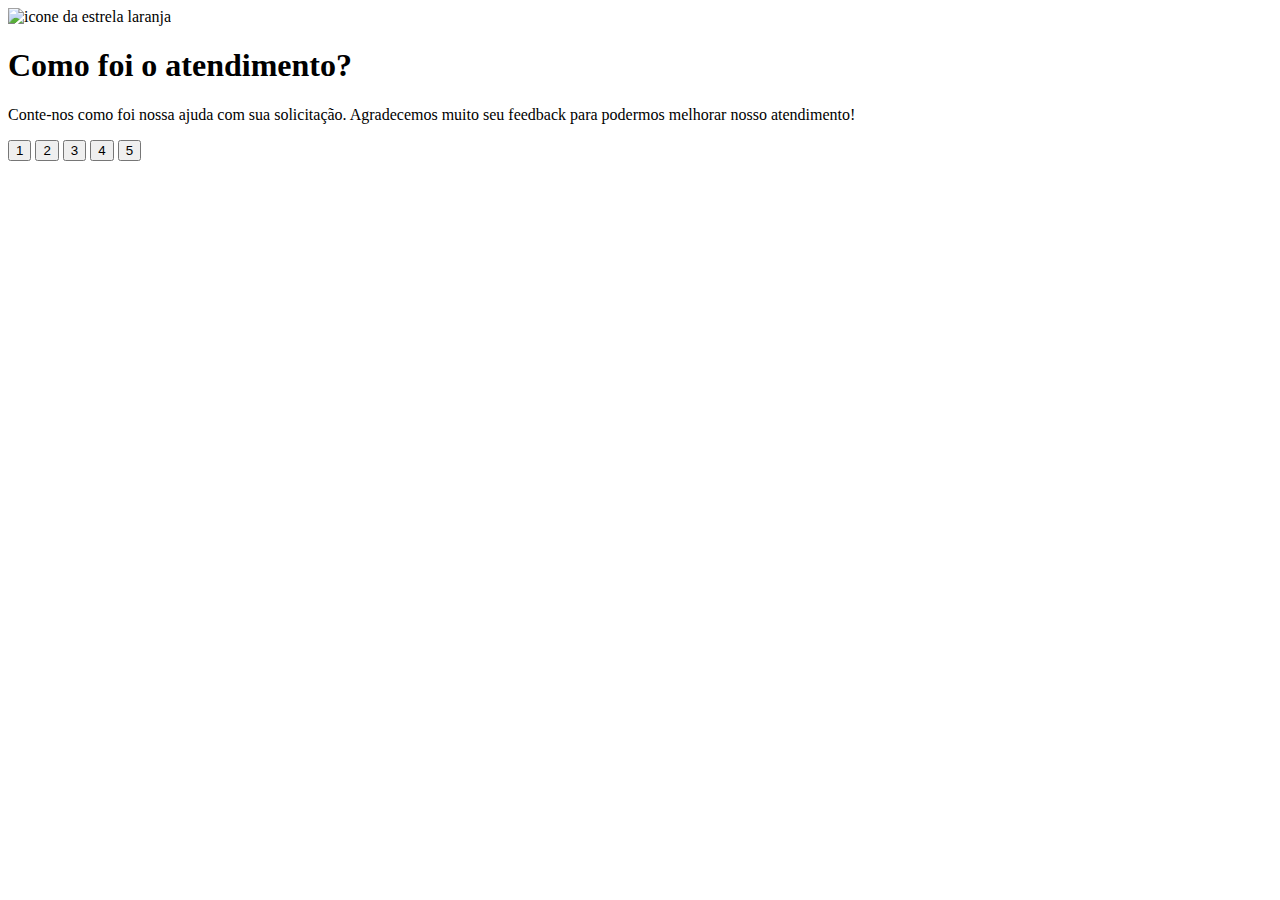
==== index.html @ 249c7515 "segundo commit do HTML" ====
<!DOCTYPE html>
<html lang="en">
<head>
    <meta charset="UTF-8">
    <meta name="viewport" content="width=device-width, initial-scale=1.0">
    <title>Feedback</title>
</head>
<body>
    <div class="card">
        <div>
            <img src="./images/icon-star.svg" alt="icone da estrela laranja">
        </div>

        <h1>Como foi o atendimento?</h1>

        <p>Conte-nos como foi nossa ajuda com sua solicitação. Agradecemos muito seu feedback para podermos melhorar nosso atendimento!</p>

        <div>
            <button>1</button>
            <button>2</button>
            <button>3</button>
            <button>4</button>
            <button>5</button>
        </div>
    </div>
</body>
</html>
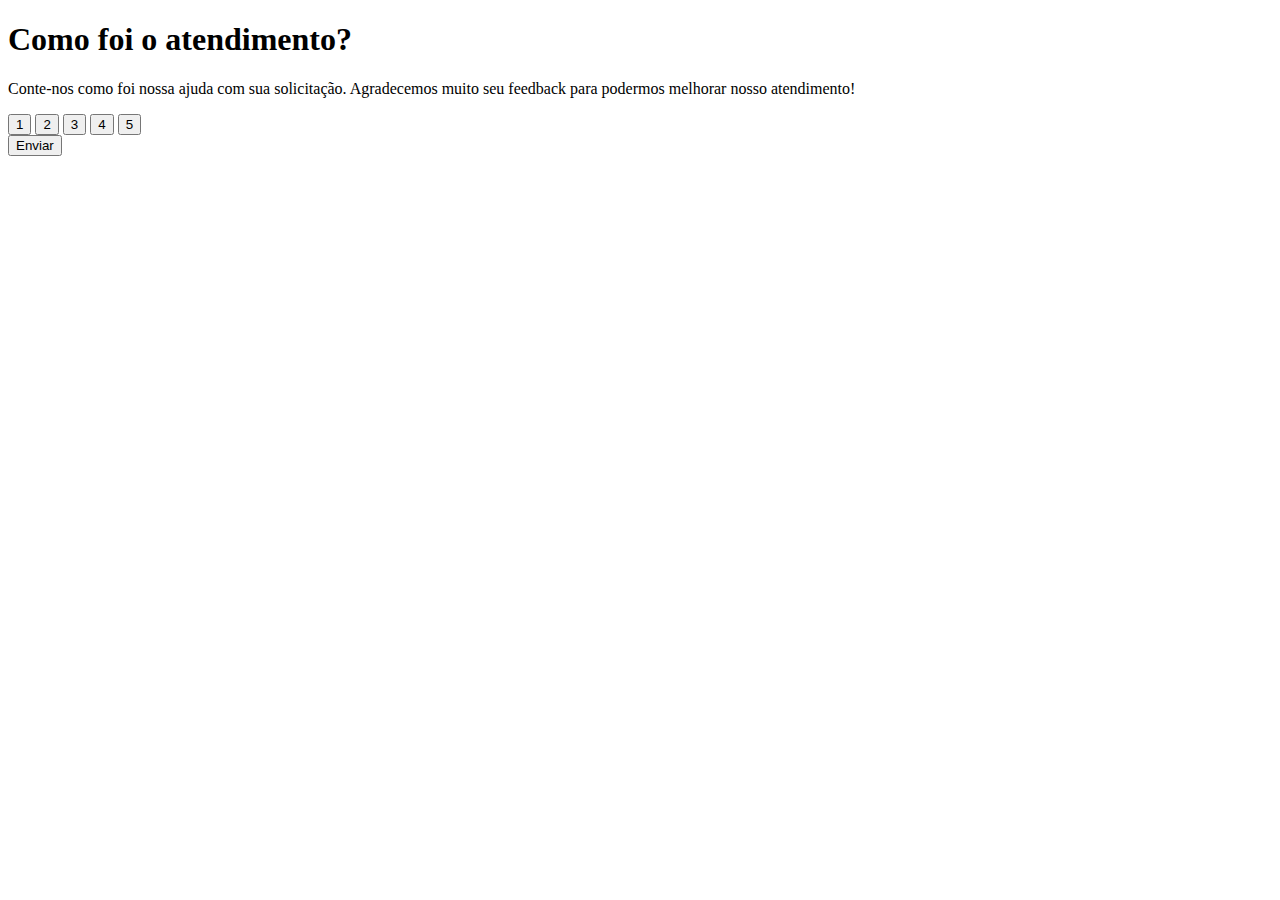
==== commit d938821f: "terceiro commit do HTML" ====
--- a/index.html
+++ b/index.html
@@ -7,7 +7,7 @@
 </head>
 <body>
     <div class="card">
-        <div>
+        <div class="estrela>
             <img src="./images/icon-star.svg" alt="icone da estrela laranja">
         </div>
 
@@ -15,13 +15,15 @@
 
         <p>Conte-nos como foi nossa ajuda com sua solicitação. Agradecemos muito seu feedback para podermos melhorar nosso atendimento!</p>
 
-        <div>
+        <div class="notas">
             <button>1</button>
             <button>2</button>
             <button>3</button>
             <button>4</button>
             <button>5</button>
         </div>
+
+        <button>Enviar</button>
     </div>
 </body>
 </html>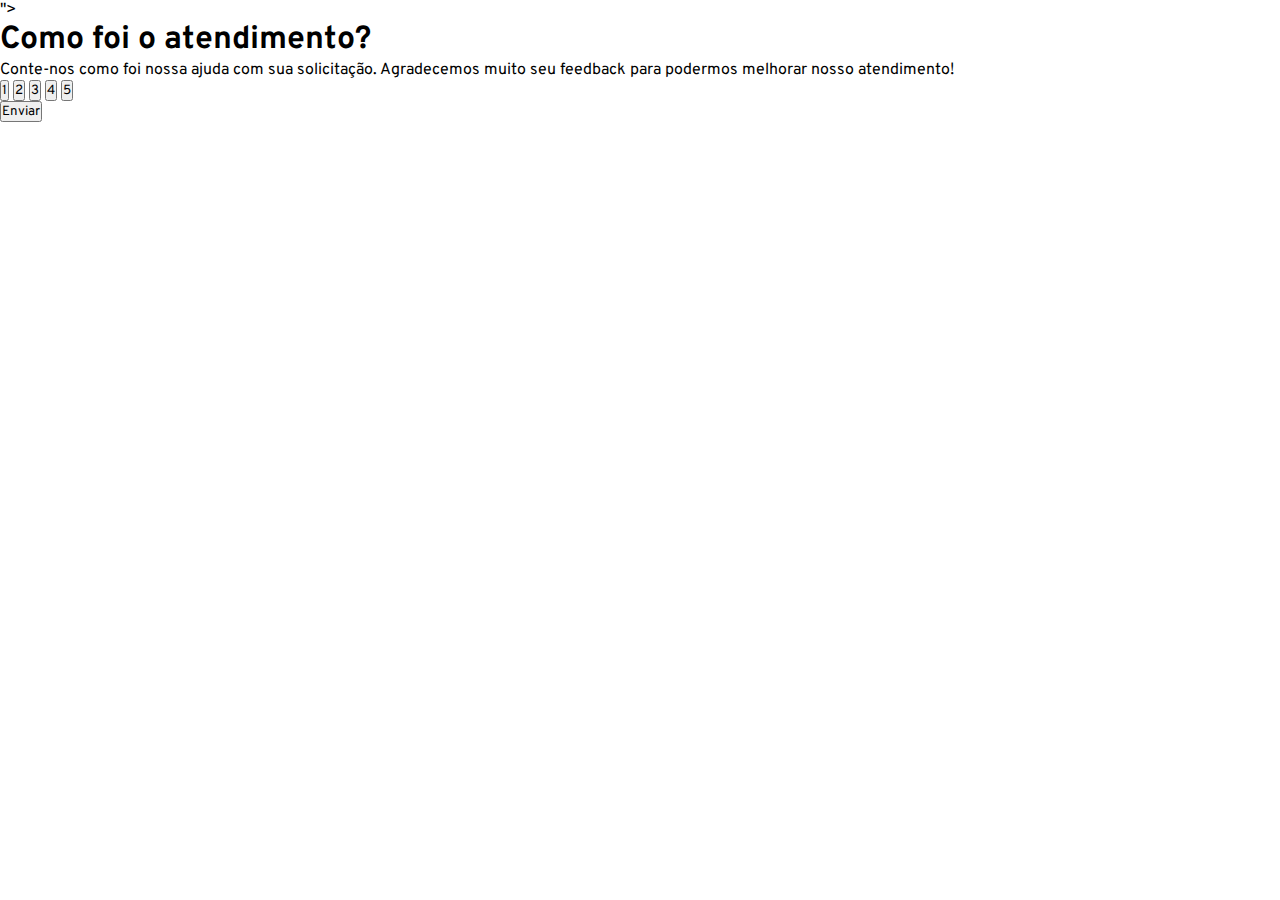
==== commit ee14b3b7: "quarto commit no HTML e primeiro do CSS" ====
--- a/index.html
+++ b/index.html
@@ -3,6 +3,10 @@
 <head>
     <meta charset="UTF-8">
     <meta name="viewport" content="width=device-width, initial-scale=1.0">
+    <link rel="stylesheet" href="style.css">
+    <link rel="stylesheet" href="<link rel="preconnect" href="https://fonts.googleapis.com">
+    <link rel="preconnect" href="https://fonts.gstatic.com" crossorigin>
+    <link href="https://fonts.googleapis.com/css2?family=Big+Shoulders+Display:wght@700&family=Lexend+Deca&family=Overpass:ital,wght@0,100..900;1,100..900&display=swap" rel="stylesheet">">
     <title>Feedback</title>
 </head>
 <body>
--- a/style.css
+++ b/style.css
@@ -0,0 +1,7 @@
+*{
+    margin: 0;
+    padding: 0;
+    box-sizing: border-box;
+    font-family: "Overpass", sans-serif;;
+}
+
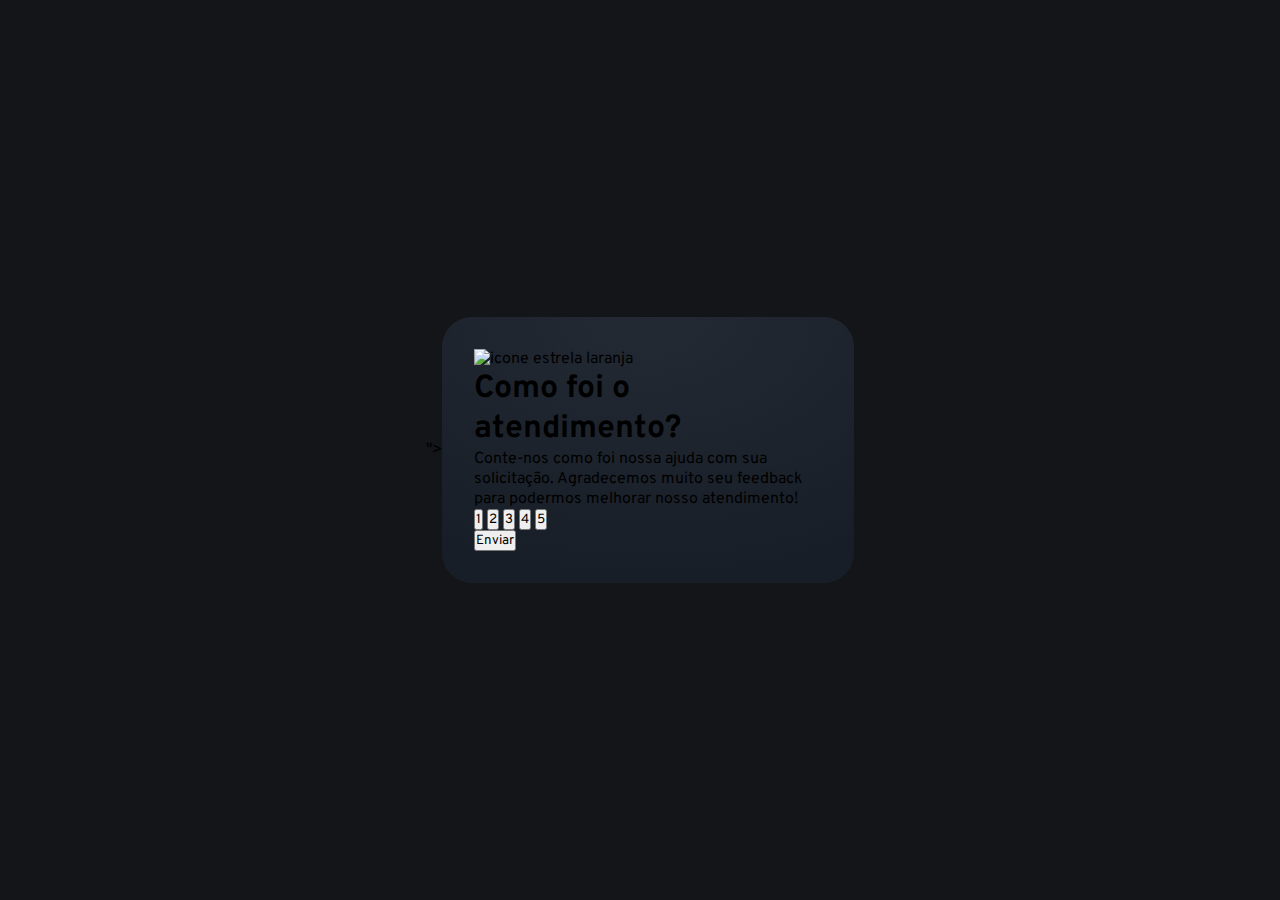
==== commit dcaa8fdb: "quarto commit do css" ====
--- a/index.html
+++ b/index.html
@@ -11,8 +11,8 @@
 </head>
 <body>
     <div class="card">
-        <div class="estrela>
-            <img src="./images/icon-star.svg" alt="icone da estrela laranja">
+        <div class="estrela">
+            <img src="./images/icon-star.svg" alt="icone estrela laranja">
         </div>
 
         <h1>Como foi o atendimento?</h1>
--- a/style.css
+++ b/style.css
@@ -3,5 +3,58 @@
     padding: 0;
     box-sizing: border-box;
     font-family: "Overpass", sans-serif;;
+    -webkit-font-smoothing:antialiased
 }
 
+:root{
+    --dark-blue: #262E38;
+    --light-grey: #969FAD;
+    --medium-grey: #7C8798;
+    --orange: #FC7614;
+    --white: #FFF;
+    --very-drak-blue: #131518;
+    --black-gradient: radial-gradient(98.96% 98.96% at 50% 0%, #232A34 0%, #181E27 100%);
+}
+
+body{
+    background-color: var(--very-drak-blue);
+    height: 100svh;
+
+    display: flex;
+    justify-content: center;
+    align-items: center;
+}
+
+.card{
+    background: var(--black-gradient);
+    max-width: 412px;
+    padding: 32px;
+    border-radius: 30px;
+}
+
+.
+
+.estrela{
+    background-color: var(--dark-blue);
+    width: 48px;
+    height: 48px;
+
+    display: flex;
+    justify-content: center;
+    align-items: center;
+
+    border-radius: 50%;
+    margin-bottom: 30px;
+}
+
+card h1{
+    color: var(--white);
+    font-size: 28px;
+    margin-bottom: 15px;
+}
+
+.car p{
+    color: var(--light-grey);
+    font-size: 15px;
+    line-height: 24px;
+}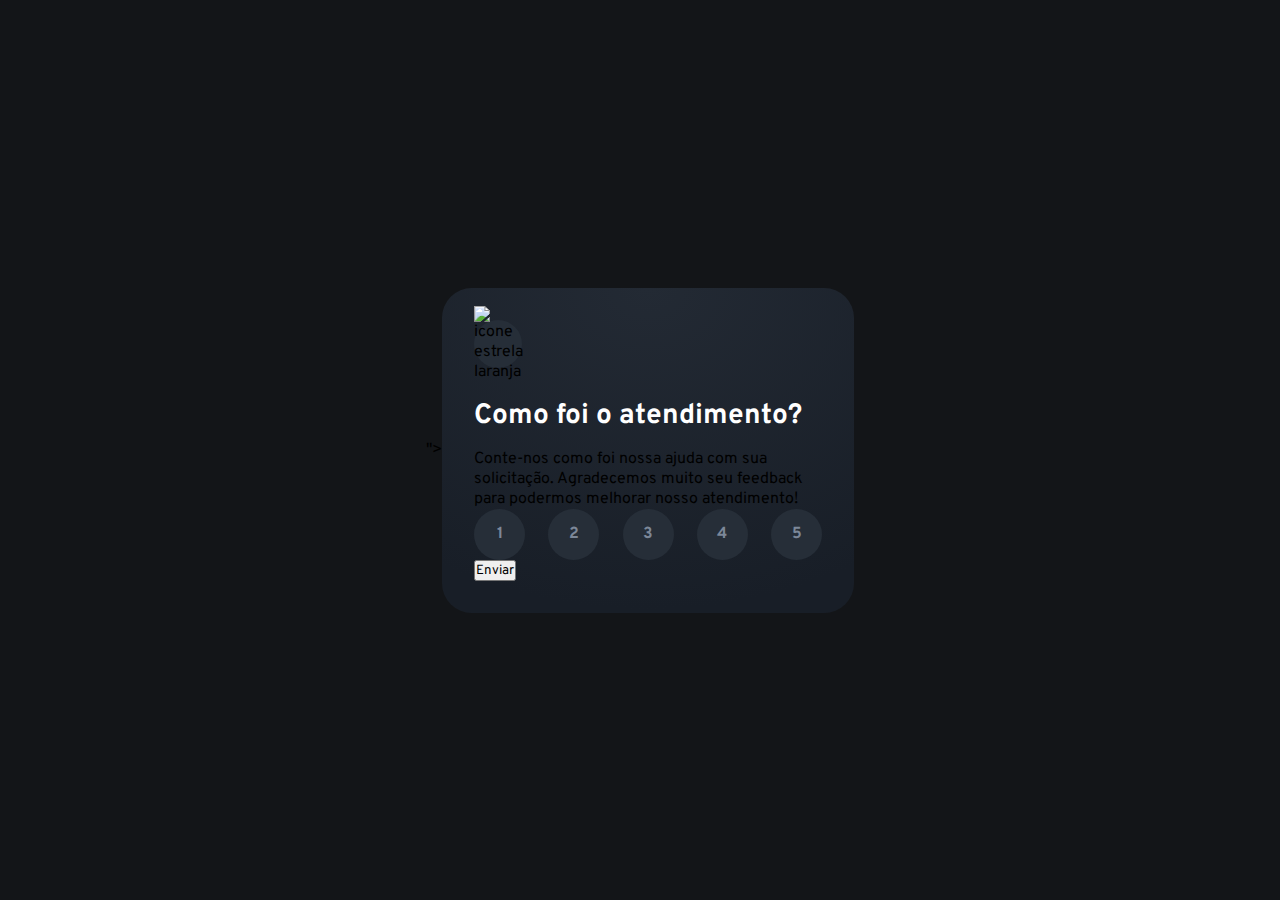
==== commit f335cc13: "quinto commit" ====
--- a/index.html
+++ b/index.html
@@ -19,7 +19,7 @@
 
         <p>Conte-nos como foi nossa ajuda com sua solicitação. Agradecemos muito seu feedback para podermos melhorar nosso atendimento!</p>
 
-        <div class="notas">
+        <div class="botoes">
             <button>1</button>
             <button>2</button>
             <button>3</button>
--- a/style.css
+++ b/style.css
@@ -32,7 +32,6 @@
     border-radius: 30px;
 }
 
-.
 
 .estrela{
     background-color: var(--dark-blue);
@@ -47,7 +46,7 @@
     margin-bottom: 30px;
 }
 
-card h1{
+.card h1{
     color: var(--white);
     font-size: 28px;
     margin-bottom: 15px;
@@ -57,4 +56,27 @@
     color: var(--light-grey);
     font-size: 15px;
     line-height: 24px;
+    margin-bottom: 24px;
+
+}
+
+.botoes{
+    display: flex;
+    justify-content: space-between;
+}
+
+.botoes button{
+    width: 51px;
+    height: 51px;
+    font-size: 16px;
+    font-weight: 700;
+    line-height: 24px;
+    border-radius: 50%;
+    border: none;
+    color: var(--medium-grey);
+    background-color: var(--dark-blue);
+}
+
+.botoes button::hover{
+    
 }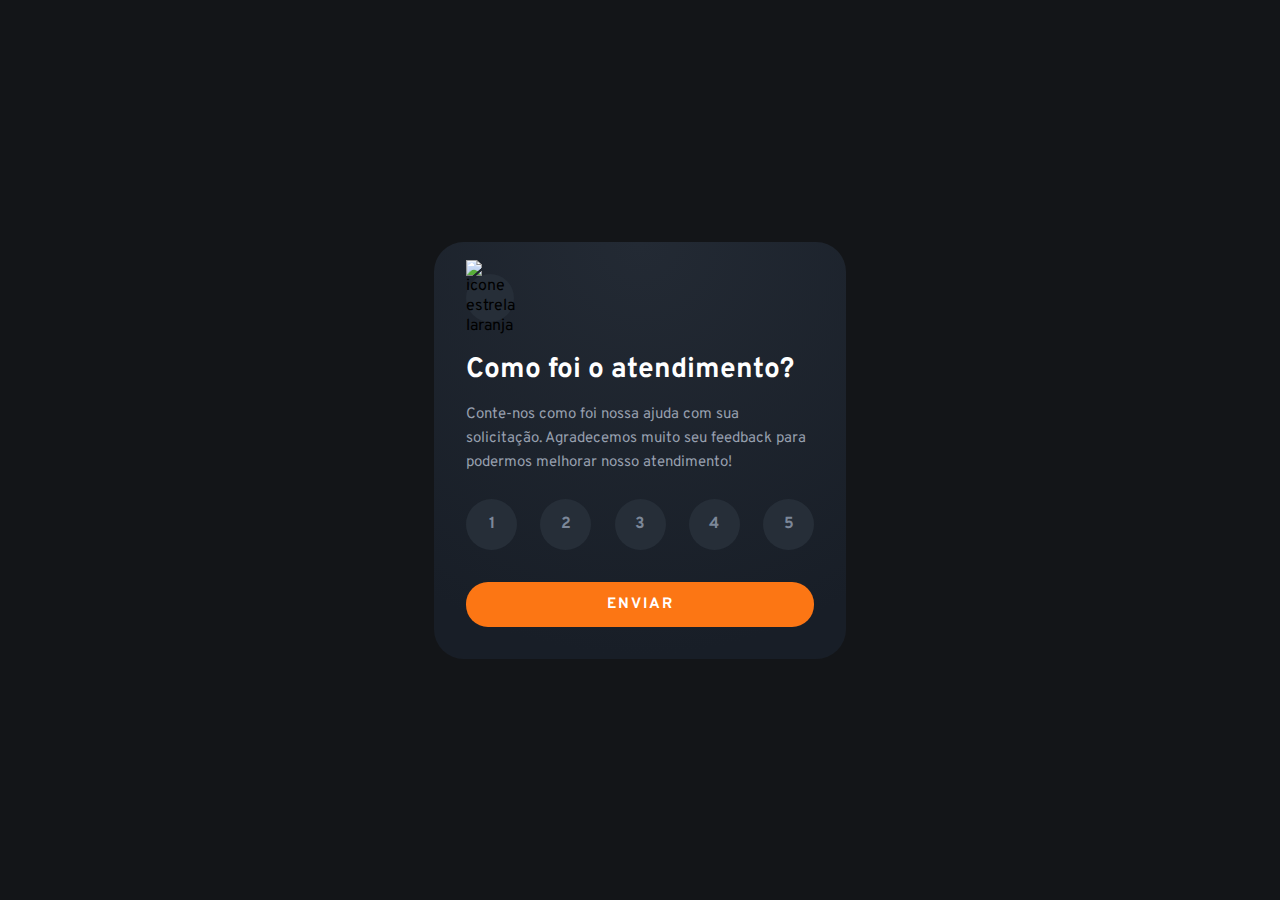
==== commit 449ff196: "setimo commit do css e quinto do html" ====
--- a/index.html
+++ b/index.html
@@ -4,9 +4,9 @@
     <meta charset="UTF-8">
     <meta name="viewport" content="width=device-width, initial-scale=1.0">
     <link rel="stylesheet" href="style.css">
-    <link rel="stylesheet" href="<link rel="preconnect" href="https://fonts.googleapis.com">
+    <link rel="preconnect" href="https://fonts.googleapis.com">
     <link rel="preconnect" href="https://fonts.gstatic.com" crossorigin>
-    <link href="https://fonts.googleapis.com/css2?family=Big+Shoulders+Display:wght@700&family=Lexend+Deca&family=Overpass:ital,wght@0,100..900;1,100..900&display=swap" rel="stylesheet">">
+    <link href="https://fonts.googleapis.com/css2?family=Big+Shoulders+Display:wght@700&family=Lexend+Deca&family=Overpass:ital,wght@0,100..900;1,100..900&display=swap" rel="stylesheet">
     <title>Feedback</title>
 </head>
 <body>
@@ -27,7 +27,7 @@
             <button>5</button>
         </div>
 
-        <button>Enviar</button>
+        <a href="">Enviar</a>
     </div>
 </body>
 </html>--- a/style.css
+++ b/style.css
@@ -2,7 +2,7 @@
     margin: 0;
     padding: 0;
     box-sizing: border-box;
-    font-family: "Overpass", sans-serif;;
+    font-family: "Overpass", sans-serif;
     -webkit-font-smoothing:antialiased
 }
 
@@ -43,6 +43,7 @@
     align-items: center;
 
     border-radius: 50%;
+
     margin-bottom: 30px;
 }
 
@@ -52,7 +53,7 @@
     margin-bottom: 15px;
 }
 
-.car p{
+.card p{
     color: var(--light-grey);
     font-size: 15px;
     line-height: 24px;
@@ -63,6 +64,7 @@
 .botoes{
     display: flex;
     justify-content: space-between;
+    margin-bottom: 32px;
 }
 
 .botoes button{
@@ -75,8 +77,44 @@
     border: none;
     color: var(--medium-grey);
     background-color: var(--dark-blue);
+
+    transition: all ease-in-out 0.3s;
 }
 
-.botoes button::hover{
-    
+
+.botoes button:hover{
+    color: var(--white);
+    background-color: var(--orange);
+    cursor: pointer;
+}
+
+.botoes button:focus{
+    color: var(--white);
+    background-color: var(--light-grey);
+}
+
+.card > a{
+    display: block;
+    width: 100%;
+    padding: 13px;
+    color: var(--white);
+    background-color: var(--orange);
+    border: none;
+    border-radius: 22px;
+
+    font-size: 15px;
+    font-weight: 700;
+    text-transform: uppercase;
+    letter-spacing: 2px;
+    color: var(--white);
+    text-align: center;
+    text-decoration: none;
+
+    transition: all ease-in-out 0.3s;
+}
+
+.card > a:hover{
+    color: var(--orange);
+    background-color: var(--white);
+    cursor: pointer;
 }